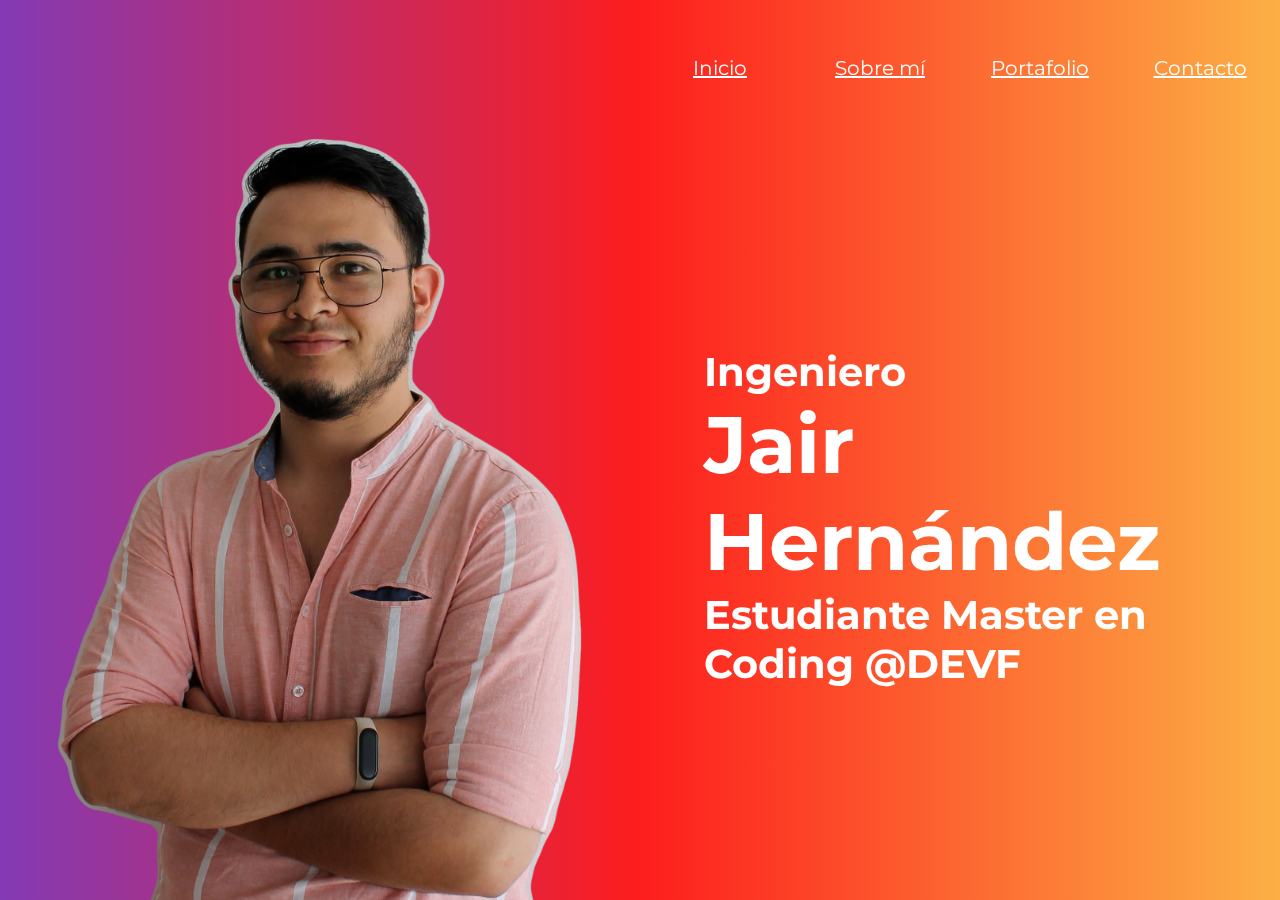
==== aboutMe.html @ ba35a90a "Update" ====
<!DOCTYPE html>
<html lang="en">
<head>
    <meta charset="UTF-8">
    <meta http-equiv="X-UA-Compatible" content="IE=edge">
    <meta name="viewport" content="width=device-width, initial-scale=1.0">
    <link rel="stylesheet" href="aboutMe.css">
    <title>Jair Hernández</title>
    <link rel="preconnect" href="https://fonts.googleapis.com">
    <link rel="preconnect" href="https://fonts.gstatic.com" crossorigin>
    <link href="https://fonts.googleapis.com/css2?family=Montserrat:wght@600&display=swap" rel="stylesheet">
    <link rel="shortcut icon" href="images/favicon.png" type="image/x-icon">
</head>

<body>
    <div class="area" >
    </div >
    <header>
        <div class="headerName">
            <div></div>
            <div>
                <p>Jair Hernández</p>
            </div>
            <div></div>
        </div>
        <div class="headerOptions">
            <p><a href="index.html">Inicio</a></p>
            <p><a href="aboutMe.html">Sobre mí</a></p>
            <p><a href="portfolio.html">Portafolio</a></p>
            <p><a href="contact.html">Contacto</a></p>
        </div>
    </header>
    <main>
        <div class="mainDivLeft">
            <img src="images/jair1.png" alt="">
        </div>
        <div class="mainDivRight">
            <div class="mainDivDivRight1"></div>
            <div class="mainDivDivRight2">
                <div></div>
                <div class="mainDivDivRight2Div2">
                    <h3>Ingeniero</h3>
                    <h1>Jair Hernández</h1>
                    <h3>Estudiante Master en Coding @DEVF</h3>
                </div>
                <div></div>
            </div>
            <div class="mainDivDivRight3"></div>
        </div>
    </main>
    <footer>

    </footer>
</body>
</html>
---- aboutMe.css ----
*
{
    margin: 0;
    padding: 0px;
    font-family: 'Montserrat', sans-serif;
    color: white;
}
header
{
    display: grid;
    grid-template-columns: 50% 50%;
    flex-grow: 1;
    height: 15vh;
    font-size: 20px;
}
.headerName
{
    display: grid;
    grid-template-columns: 10% 80% 10%;
    align-items: center;
    justify-items: left;
}
.headerName > div > p
{
    display: none;
}
.headerOptions
{
    display: grid;
    grid-template-columns: 25% 25% 25% 25%;
    align-items: center;
    justify-items: center;
}
.headerOptions > p
{
    cursor: pointer;
}
main
{
    display: grid;
    grid-template-columns: 50% 50%;
    height: 85vh;
}
.mainDivLeft
{
    display: grid;
    align-items: center;
    justify-items: center;
    height: auto;
}
.mainDivLeft > img
{
    /* display: none; */
    height: 85vh;
}
.mainDivRight
{
    display:grid;
    grid-template-rows: 20% 60%  20%;
}
.mainDivDivRight2
{
    display: grid;
    grid-template-columns: 10% 80% 10%;
    align-items: center;
}
.mainDivDivRight2Div2 > h3
{
    font-size: 40px;
}
.mainDivDivRight2Div2 > h1
{
    font-size: 80px;
}
.area{
    background: rgb(131,58,180);
    background: linear-gradient(90deg, rgba(131,58,180,1) 0%, rgba(253,29,29,1) 50%, rgba(252,176,69,1) 100%);
    width: 100%;
    height:100vh;
    position:fixed;
    z-index: -1; 
}
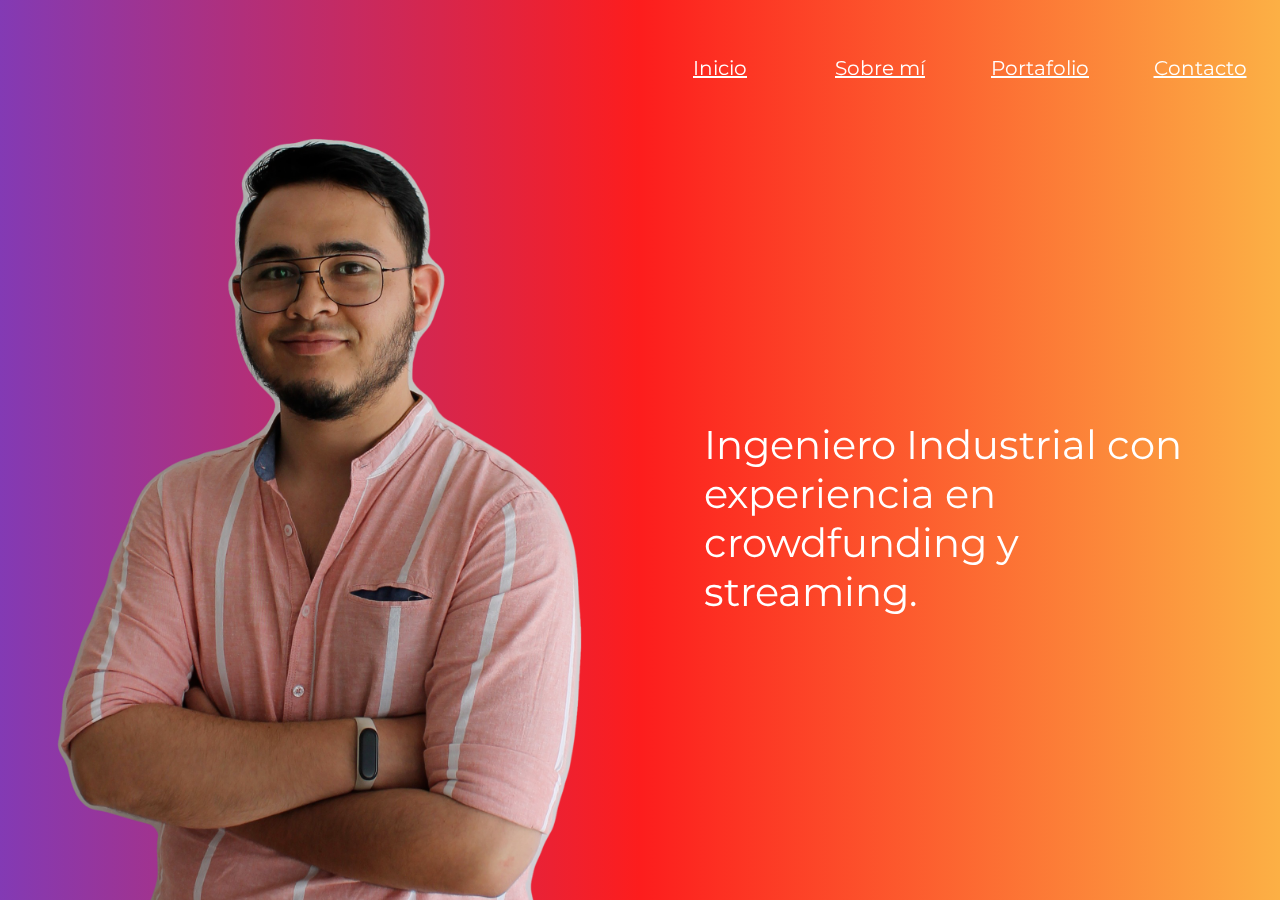
==== commit 0a6f9f50: "Update" ====
--- a/aboutMe.html
+++ b/aboutMe.html
@@ -39,9 +39,7 @@
             <div class="mainDivDivRight2">
                 <div></div>
                 <div class="mainDivDivRight2Div2">
-                    <h3>Ingeniero</h3>
-                    <h1>Jair Hernández</h1>
-                    <h3>Estudiante Master en Coding @DEVF</h3>
+                    <p>Ingeniero Industrial con experiencia en crowdfunding y streaming.</p>
                 </div>
                 <div></div>
             </div>
--- a/aboutMe.css
+++ b/aboutMe.css
@@ -64,13 +64,9 @@
     grid-template-columns: 10% 80% 10%;
     align-items: center;
 }
-.mainDivDivRight2Div2 > h3
+.mainDivDivRight2Div2 > p
 {
     font-size: 40px;
-}
-.mainDivDivRight2Div2 > h1
-{
-    font-size: 80px;
 }
 .area{
     background: rgb(131,58,180);
